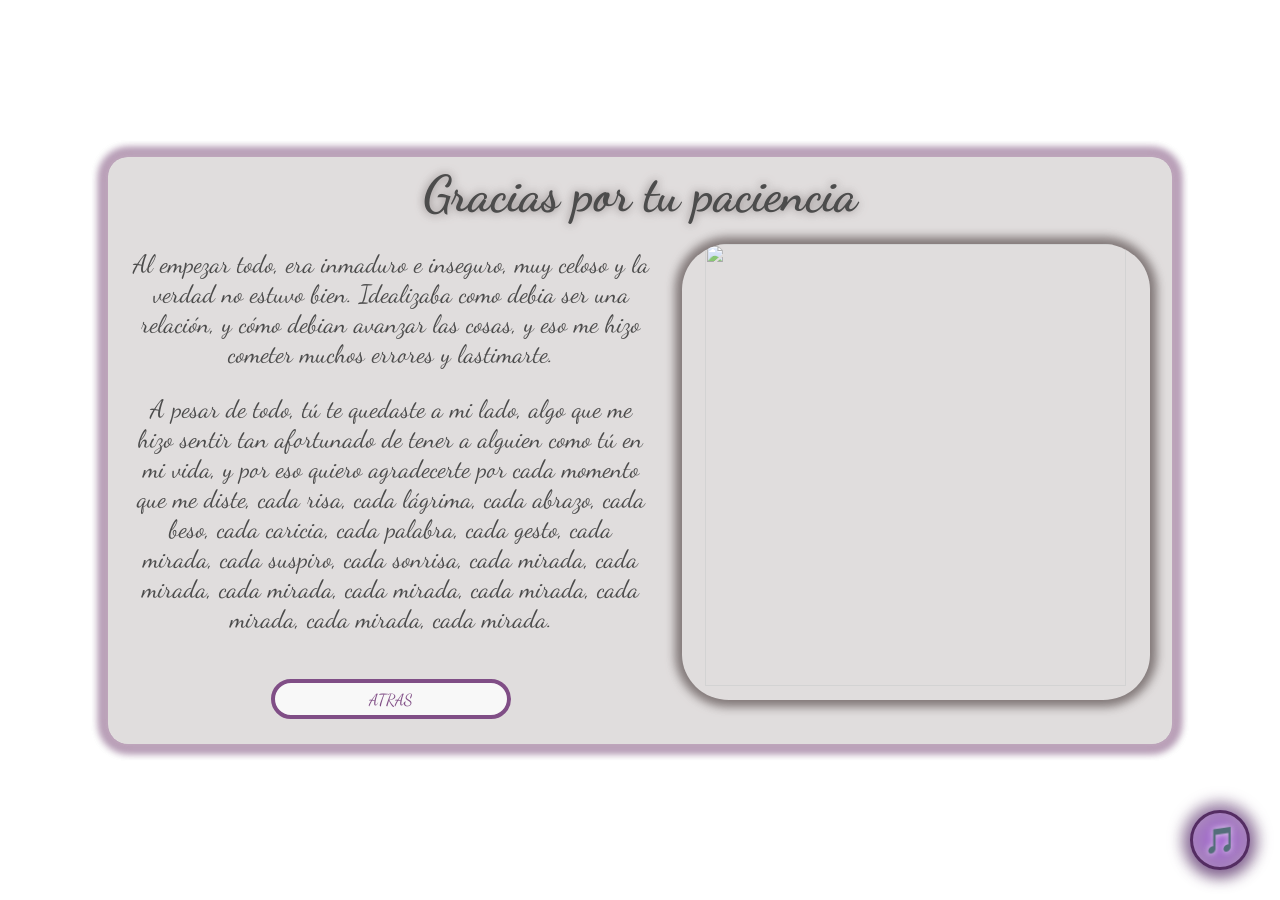
==== pages/pagina2.html @ 1bfbb7b5 "Add files via upload" ====
<!doctype html>
<html lang="es">
  <head>
    <meta charset="UTF-8" />
    <meta name="viewport" content="width=device-width, initial-scale=1.0" />
    <title>Para ti</title>
    <link rel="stylesheet" href="../css/style_index.css" />
  </head>
  <body>
    <div id="fondo_movimiento">
      <span class="flor"><img src="../images/petalomorado4.png" alt="" /></span>
      <span class="flor"><img src="../images/petalomorado2.png" alt="" /></span>
      <span class="flor"><img src="../images/petalomorado3.png" alt="" /></span>
      <span class="flor"><img src="../images/petalomorado4.png" alt="" /></span>
      <span class="flor"><img src="../images/petalomorado1.png" alt="" /></span>
      <span class="flor"><img src="../images/petalomorado2.png" alt="" /></span>
      <span class="flor"><img src="../images/petalomorado3.png" alt="" /></span>
      <span class="flor"><img src="../images/petalomorado4.png" alt="" /></span>
      <span class="flor"><img src="../images/petalomorado1.png" alt="" /></span>
      <span class="flor"><img src="../images/petalomorado2.png" alt="" /></span>
      <span class="flor"><img src="../images/petalomorado3.png" alt="" /></span>

      <span class="flor"><img src="../images/petalomorado4.png" alt="" /></span>
      <span class="flor"><img src="../images/petalomorado2.png" alt="" /></span>
      <span class="flor"><img src="../images/petalomorado3.png" alt="" /></span>
      <span class="flor"><img src="../images/petalomorado4.png" alt="" /></span>
      <span class="flor"><img src="../images/petalomorado1.png" alt="" /></span>
      <span class="flor"><img src="../images/petalomorado2.png" alt="" /></span>
    </div>
    <div id="caja_texto">
      <h1>Gracias por tu paciencia</h1>
      <div id="caja_texto_inicio">
        <span class="iniciotexto">
          <p>
            Al empezar todo, era inmaduro e inseguro, muy celoso y la verdad no 
            estuvo bien. Idealizaba como debia ser una relación, y cómo debian avanzar 
            las cosas, y eso me hizo cometer muchos errores y lastimarte.
          </p>
          <p>
            A pesar de todo, tú te quedaste a mi lado, algo que me hizo sentir tan 
            afortunado de tener a alguien como tú en mi vida, y por eso quiero 
            agradecerte por cada momento que me diste, cada risa, cada lágrima, 
            cada abrazo, cada beso, cada caricia, cada palabra, cada gesto, cada 
            mirada, cada suspiro, cada sonrisa, cada mirada, cada mirada, cada 
            mirada, cada mirada, cada mirada, cada mirada, cada mirada, cada mirada.
          </p>
          <p>
          </p>

          <a href="pag_carrusel.html">
            <button class="boton_siguiente">
              <span></span>
              <span></span>
              <span></span>
              <span></span>
              ATRAS
            </button>
          </a>
        </span>
        <span class="iniciofoto">
          <img id="iniciofoto" src="../images/estef6.jpg" alt="" />  
        </span>
      </div>
    </div>
    <audio id="audioFondo" loop>
      <source src="../music/eres.mp3" type="audio/mpeg" />
    </audio>
    <div class="contenedor-boton-magico" title="Toca para ambientar">
      <button id="botonMusica" class="boton-flotante-magico">
        <span class="nota-musical">🎵</span>
      </button>
      <div class="aura-energia"></div>
      <div class="destellos"></div>
    </div>
    <script src="../js/apppag1.js"></script>
  </body>
</html>
---- css/style_index.css ----
@import url('https://fonts.googleapis.com/css2?family=Dancing+Script:wght@400..700&display=swap');

body {
  margin: 0px;
  padding: 0;
  box-sizing: border-box;
  /*background-color: black;*/
  background-image: url(../images/fondo.png);
  background-size: cover;
  background-position: center;
  background-repeat: repeat;
  justify-content: center;
  align-items: center;
  flex-direction: column;
  display: flex;
  min-height: 100vh;
}

#fondo_movimiento {
  width: 100%;
  height: 100vh;
  background-color: transparent;
  position: fixed;
  z-index: -1;
}
@keyframes flor {
  0% {
    background-color: transparent;
    transform: translateY(-30%);
  }
  100% {
    background-color: transparent;
    transform: translateY(100%);
  }
}
.flor {
  width: 100%;
  height: 100%;
  background-color: transpa;
  position: absolute;
  top: 0;
  left: 0;
  overflow: hidden;
  animation: flor 15s ease infinite;
  opacity: 0.8;
  transform: translateY(-100%);
}

.flor:nth-child(1) {
  animation-delay: 0s;
  left: 0%;
  animation-duration: 15s;
  width: 150px;
  height: 100%;
}

.flor:nth-child(2) {
  animation-delay: 3s;
  left: 12%;
  animation-duration: 12s;
  width: 100px;
  height: 100%;
}

.flor:nth-child(3) {
  animation-delay: 3.5s;
  left: 25%;
  animation-duration: 15s;
  width: 150px;
  height: 100%;
}

.flor:nth-child(4) {
  animation-delay: 0s;
  left: 35%;
  animation-duration: 12s;
  width: 125px;
  height: 100%;
}

.flor:nth-child(5) {
  animation-delay: 2s;
  left: 45%;
  animation-duration: 15s;
  width: 100px;
  height: 100%;
}

.flor:nth-child(6) {
  animation-delay: 3.5s;
  left: 55%;
  animation-duration: 12s;
  width: 125px;
  height: 100%;
}

.flor:nth-child(7) {
  animation-delay: 0s;
  left: 65%;
  animation-duration: 15s;
  width: 150px;
  height: 100%;
}

.flor:nth-child(8) {
  animation-delay: 2s;
  left: 75%;
  animation-duration: 12s;
  width: 100px;
  height: 100%;
}

.flor:nth-child(9) {
  animation-delay: 3.5s;
  left: 85%;
  animation-duration: 15s;
  width: 150px;
  height: 100%;
}

.flor:nth-child(10) {
  animation-delay: 0s;
  left: 95%;
  animation-duration: 12s;
  width: 125px;
  height: 100%;
}

.flor:nth-child(11) {
  animation-delay: 2s;
  left: 100%;
  animation-duration: 15s;
  width: 100px;
  height: 100%;
}

.flor:nth-child(12) {
  animation-delay: 0s;
  left: 15%;
  animation-duration: 12s;
  width: 150px;
  height: 100%;
}

.flor:nth-child(13) {
  animation-delay: 6s;
  left: 40%;
  animation-duration: 15s;
  width: 150px;
  height: 100%;
}

.flor:nth-child(14) {
  animation-delay: 5.5s;
  left: 60%;
  animation-duration: 12s;
  width: 125px;
  height: 100%;
}

.flor:nth-child(15) {
  animation-delay: 6s;
  left: 80%;
  animation-duration: 15s;
  width: 100px;
  height: 100%;
}

.flor:nth-child(16) {
  animation-delay: 7s;
  left: 90%;
  animation-duration: 12s;
  width: 125px;
  height: 100%;
}

.flor:nth-child(17) {
  animation-delay: 4.5s;
  left: 5%;
  animation-duration: 15s;
  width: 100px;
  height: 100%;
}
img {
  width: 100%;
  height: auto;
  background-color: transparent;
}

/*Desde aqui es el segundo div*/

@keyframes caja_texto {
  0% {
    transform: translateY(-100vh);
  }
  100% {
    transform: translateY(0);
  }
}

#caja_texto {
  background-color: rgba(196, 189, 189, 0.74);
  box-shadow:
    0 0 10px 7px rgba(199, 191, 191, 0.685),
    0 0 10px 7px rgba(229, 15, 245, 0.4),
    0 0 10px 7px;
  border-radius: 20px;
  width: 90%;
  max-width: 1050px;
  /*transform: translateX(-50%);*/
  height: auto; 
  opacity: 0.7;
  padding: 7px;
  margin: auto;
  text-align: center;
  position: relative;
  z-index: 10;
  animation: caja_texto 15s ease 1;
  animation-delay: 0.5s;
  animation-duration: 15s;
  animation-fill-mode: both;
  /*transform: translateY(-100%);*/
  h1 {
    font-size: 50px;
    font-family: "Dancing Script", cursive;
    font-style: bold italic;
    text-align: center;
    margin: 0%;
    text-shadow: 0 0 10px rgba(18, 1, 1, 0.685);
    margin-bottom: 0;
  }
}

#caja_texto_inicio {
  width: 100%;
  height: auto;
  background-color: transparent;
  display: flex;
  padding: 0.5px;
  margin: 10px;
  flex-wrap: wrap;
  flex-direction: row;
  justify-content: space-between;
  align-items: flex-start;
}

.iniciotexto {
  flex: 1;
  max-width: 520px;
  height: auto;
  background-color: transparent;
  display: inline-block;
  text-align: center;
  font-family: "Dancing Script", cursive;
  font-size: 25px; 
  line-height: 1.2;
  padding: 7px;
  margin: 0;
  /*Botones con estilo*/
  .boton_siguiente {
    background-color: whitesmoke;
    color: rgb(75, 3, 83);
    border: 0.3em solid rgb(75, 3, 83);
    font-size: 16px;
    font-family: "Dancing Script", cursive;
    border-radius: 50px;
    width: 15em;
    height: 2.5em;
    cursor: pointer;
    position: relative;
    overflow: hidden;
    z-index: 1;
    margin-top: 20px;
  }
  .boton_siguiente span {
    position: absolute;
    width: 24%;
    height: 100%;
    transition: transform 0.6s ease-in-out;
    background-color: rgb(75, 3, 83);
    transform: translateY(150%);
    border-radius: 50%;
    z-index: -1;
    left: calc((var(--n) - 1) * 25%);
    transition-delay: calc((var(--n) - 1) * 0.5s);
  }
  .boton_siguiente:hover {
    color: #fff;
  }
  .boton_siguiente:hover span {
    transform: translateY(0) scale(4);
  }
  .boton_siguiente span:nth-child(1) {
    --n: 1;
  }
  .boton_siguiente span:nth-child(2) {
    --n: 2;
  }
  .boton_siguiente span:nth-child(3) {
    --n: 3;
  }
  .boton_siguiente span:nth-child(4) {
    --n: 4;
  }
  /*fin del boton*/
}
.iniciotexto p {
  padding-top: 0;
  margin-top: 8px; 
  font-size: auto;

}
.iniciofoto {
  width: 100%;
  max-width: 520px;
  height: 470px; 
  background-color: transparent;
  margin-top: 5px;
  display: block;
}
#iniciofoto {
  width: 90%;
  height: 97%;   
  box-shadow: 0 0 10px 7px rgba(18, 1, 1, 0.685);
  border-radius: 10%;
  margin-top: 5px; 
}
/*este #iniciofoto1 es para pagina3*/
#iniciofoto1 {
  width: 90%;
  height: 570px;   
  box-shadow: 0 0 10px 7px rgba(18, 1, 1, 0.685);
  border-radius: 10%;
  margin-top: 5px;      
}
#posdata{
  text-align: center;
  font-size: 20px;  
}
#post{
  text-align: center;
  font-size: 5px;   
  font-weight: bold;  
  font-family: 'Courier New', Courier, monospace;
  
}
.videobom {
  width: 95%;
  height: 570px;   
  box-shadow: 0 0 10px 7px rgba(18, 1, 1, 0.685);
  border-radius: 10%;
  margin-top: 5px;  
}
@media (max-width: 768px) {
  #caja_texto_inicio {
    flex-direction: column;
    align-items: center;
  }
  #caja_texto h1 {
    font-size: 30px;
  }
  #iniciofoto1 {
  width: 90%;
  height: 100%;   
  box-shadow: 0 0 10px 7px rgba(18, 1, 1, 0.685);
  border-radius: 10%;
  margin-top: 5px;       
  }
  .videobom {
  width: 90%;
  height: 100%;   
  box-shadow: 0 0 10px 7px rgba(18, 1, 1, 0.685);
  border-radius: 10%;
  margin-top: 5px;  
}
}

/* Boton de musica */

/* 1. EL CONTENEDOR PRINCIPAL */
.contenedor-boton-magico {
  position: fixed;
  bottom: 30px;
  right: 30px;
  width: 60px; /* Tamaño fijo */
  height: 60px; /* Tamaño fijo para garantizar el cuadrado perfecto */
  z-index: 1000;
  cursor: pointer;
  border-radius: 50%; /* Asegura la forma circular desde la base */
  animation: levitacion 3s ease-in-out infinite;
}

/* 2. EL BOTÓN EN SÍ (La burbuja de cristal) */
.boton-flotante-magico {
  width: 100%;
  height: 100%;
  border-radius: 50%; /* CÍRCULO PERFECTO Y ESTRICTO */
  position: absolute;
  top: 0;
  left: 0;
  display: flex;
  justify-content: center;
  align-items: center;

  /* Reseteo limpio de los estilos del botón */
  background: transparent;
  border: none;
  padding: 0;
  margin: 0;
  box-sizing: border-box; /* Evita que el borde deforme el círculo */

  /* Efecto cristal con un tinte morado más notorio */
  background: rgba(140, 70, 180, 0.2);
  backdrop-filter: blur(8px);
  -webkit-backdrop-filter: blur(8px);

  /* Borde morado fuerte y definido (tu color original) */
  border: 3px solid #542d62;

  /* Sombra para resaltar */
  box-shadow: 0 5px 15px rgba(84, 45, 98, 0.5);
  z-index: 2;
  transition: all 0.3s ease;
}

/* Estilo para el icono musical */
.nota-musical {
  font-size: 26px;
  z-index: 3;
  line-height: 1; /* Evita que el texto interior empuje los bordes */
  filter: drop-shadow(0 0 3px rgba(255, 255, 255, 0.8));
}

/* 3. LA AURA GIRATORIA (Morados intensos) */
.aura-energia {
  width: 150%;
  height: 150%;
  /* Degradado con morados oscuros y vibrantes */
  background: radial-gradient(
    circle,
    rgba(138, 43, 226, 0.75) 0%,
    rgba(84, 45, 98, 0.5) 50%,
    transparent 70%
  );
  border-radius: 50%;
  position: absolute;
  top: -25%;
  left: -25%;
  filter: blur(6px);

  /* Mezcla normal para no lavar el color */
  mix-blend-mode: normal;

  animation: giro-energia 1.5s linear infinite;
  z-index: 1;
  pointer-events: none; /* Evita que el aura bloquee el clic al botón */
}

/* 4. DESTELLOS ADICIONALES (En tonos violeta) */
.destellos {
  width: 150%;
  height: 150%;
  position: absolute;
  top: -25%;
  left: -25%;
  background:
    radial-gradient(circle, rgba(200, 100, 255, 1) 4%, transparent 10%) 50% 50%,
    radial-gradient(circle, rgba(255, 255, 255, 1) 2%, transparent 8%) 20% 30%,
    radial-gradient(circle, rgba(160, 50, 220, 1) 4%, transparent 9%) 80% 70%;
  background-size:
    100% 100%,
    20px 20px,
    30px 30px;
  background-repeat: no-repeat;
  border-radius: 50%;

  filter: blur(1px);
  animation: giro-energia 0.7s linear infinite reverse;
  z-index: 1;
  opacity: 0.7;
  pointer-events: none;
}

/* HOVER Y ESTADO ACTIVO */
.contenedor-boton-magico:hover .boton-flotante-magico {
  background: rgba(
    140,
    70,
    180,
    0.4
  ); /* El cristal se tiñe más de morado al pasar el mouse */
  transform: scale(1.05);
  box-shadow: 0 8px 25px rgba(84, 45, 98, 0.8);
}

.contenedor-boton-magico:hover .aura-energia {
  transform: scale(1.1);
}

/* Estilo para cuando la música está sonando */
.contenedor-boton-magico.musica-sonando .nota-musical {
  filter: drop-shadow(0 0 10px rgba(255, 255, 255, 1));
}

.contenedor-boton-magico.musica-sonando .aura-energia {
  animation-duration: 0.8s; /* Gira más rápido */
  /* Los morados se vuelven aún más vivos al sonar */
  background: radial-gradient(
    circle,
    rgba(160, 60, 255, 0.9) 0%,
    rgba(100, 30, 140, 0.6) 50%,
    transparent 70%
  );
}

/* ANIMACIONES */
@keyframes levitacion {
  0%,
  100% {
    transform: translateY(0);
  }
  50% {
    transform: translateY(-8px);
  }
}

@keyframes giro-energia {
  0% {
    transform: rotate(0deg) scale(1);
  }
  50% {
    transform: rotate(180deg) scale(1.05);
  }
  100% {
    transform: rotate(360deg) scale(1);
  }
}
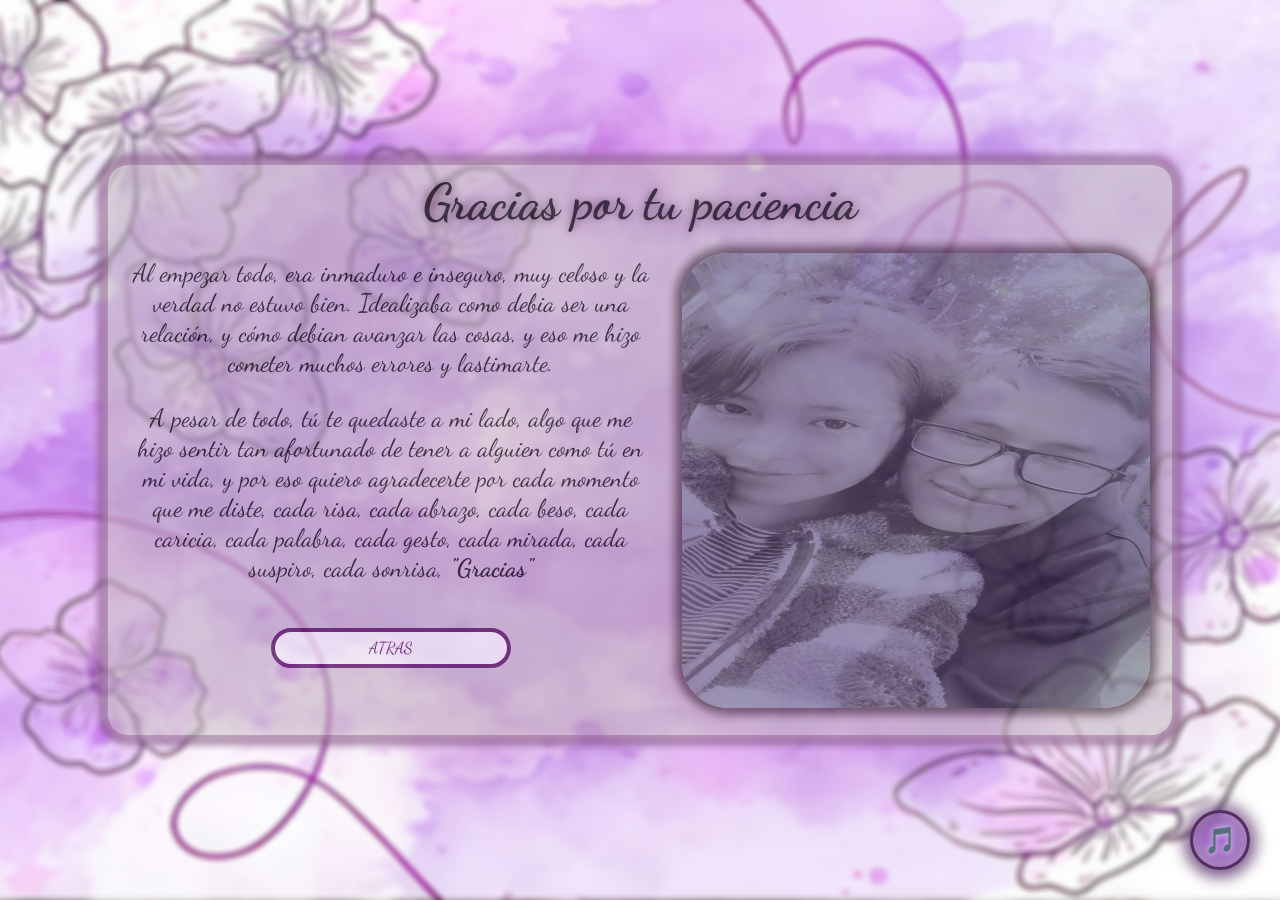
==== commit 74fd0e92: "Update pagina2.html" ====
--- a/pages/pagina2.html
+++ b/pages/pagina2.html
@@ -39,10 +39,9 @@
           <p>
             A pesar de todo, tú te quedaste a mi lado, algo que me hizo sentir tan 
             afortunado de tener a alguien como tú en mi vida, y por eso quiero 
-            agradecerte por cada momento que me diste, cada risa, cada lágrima, 
+            agradecerte por cada momento que me diste, cada risa, 
             cada abrazo, cada beso, cada caricia, cada palabra, cada gesto, cada 
-            mirada, cada suspiro, cada sonrisa, cada mirada, cada mirada, cada 
-            mirada, cada mirada, cada mirada, cada mirada, cada mirada, cada mirada.
+            mirada, cada suspiro, cada sonrisa, <strong>"Gracias"</strong>
           </p>
           <p>
           </p>
